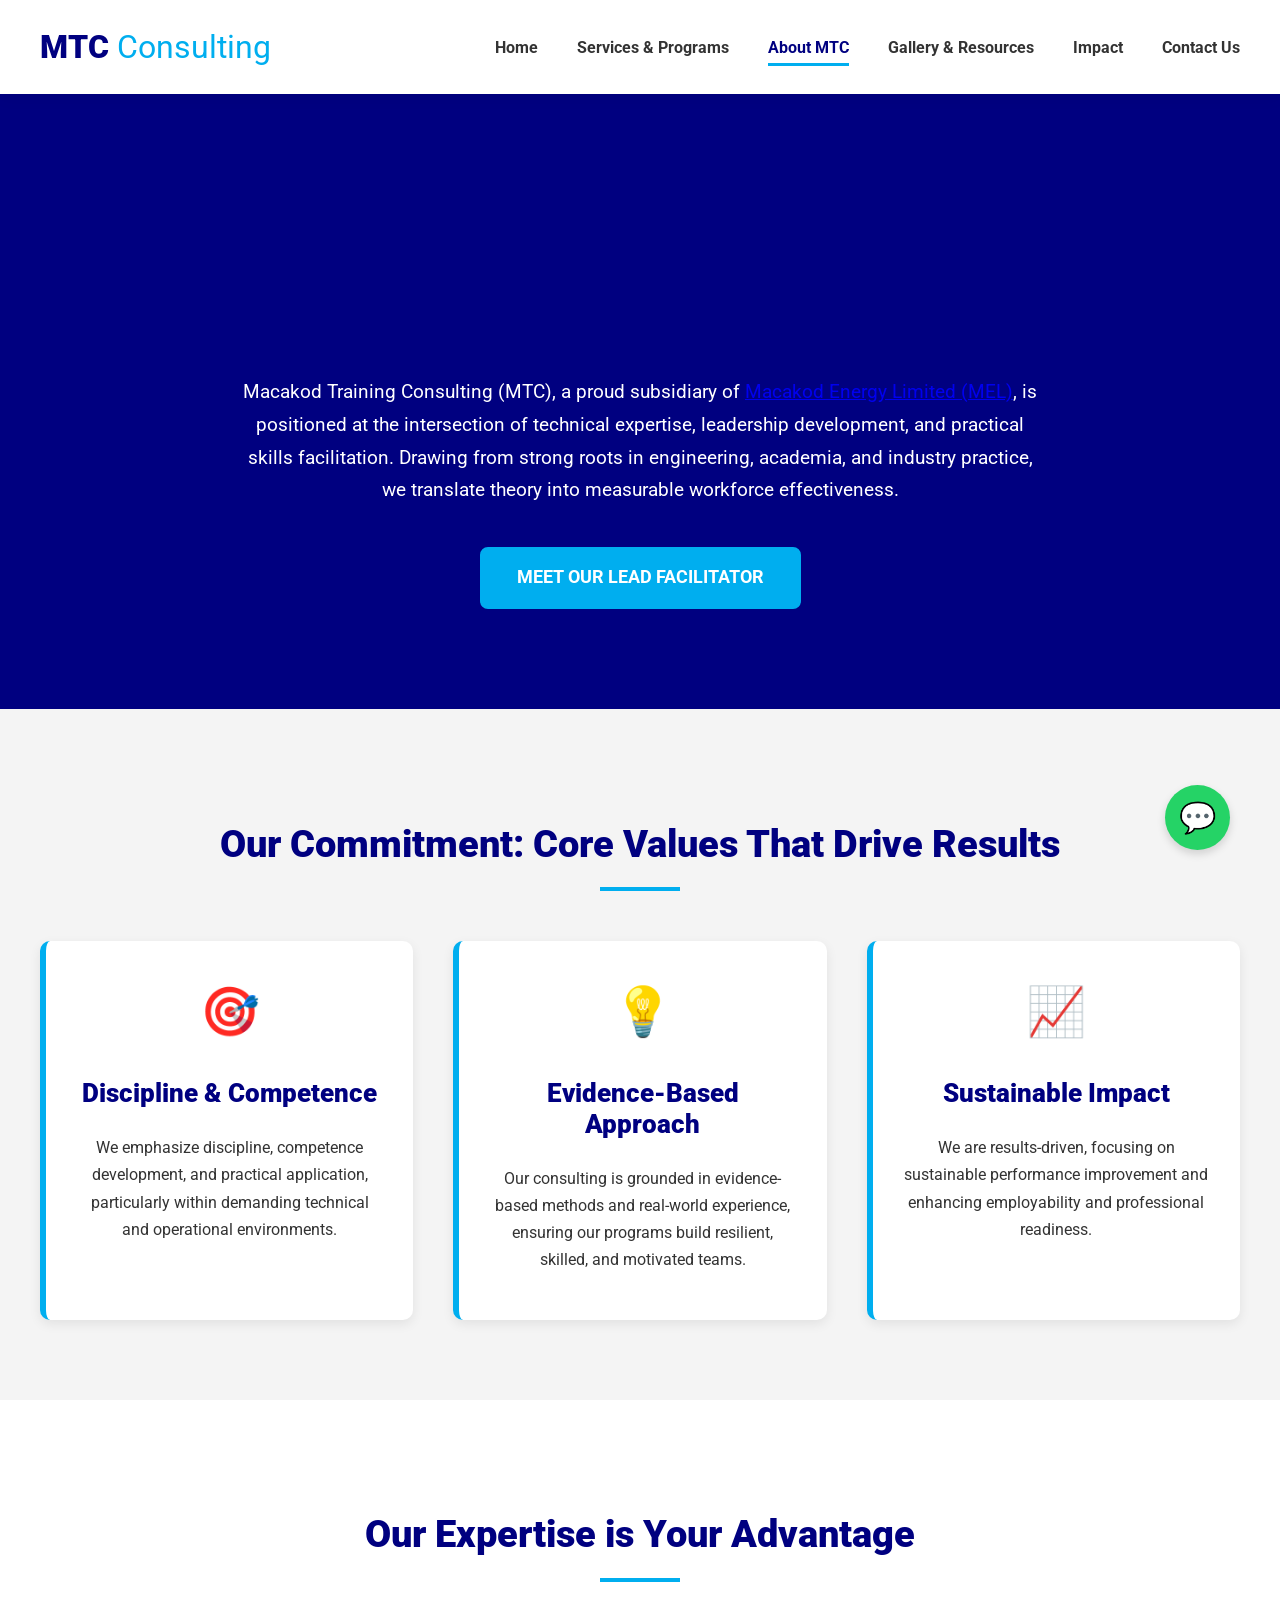
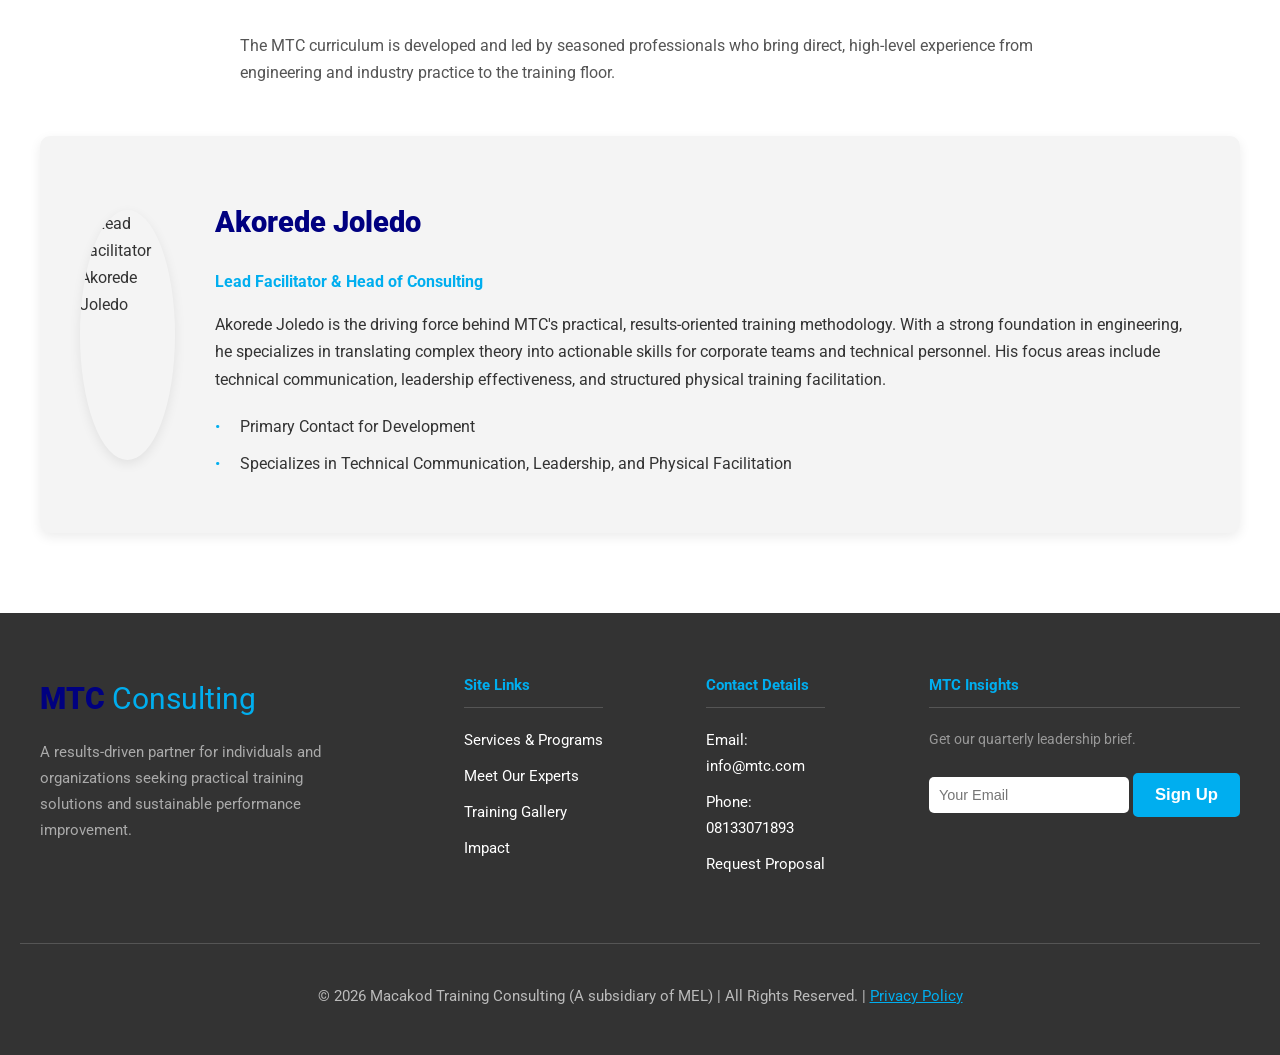
==== mtc-about.html @ 3c0d8309 "Add files via upload" ====
<!DOCTYPE html>
<html lang="en">
<head>
    <meta charset="UTF-8">
    <title>MTC | About Us - Building Trust and Authority in Capacity Development</title>
    <meta name="viewport" content="width=device-width, initial-scale=1.0">
    <link href="https://fonts.googleapis.com/css2?family=Roboto:wght@400;700;900&display=swap" rel="stylesheet">
    
    <meta name="description" content="Learn about Macakod Training Consulting's mission, vision, and core values. Our firm draws from engineering, academic, and industry practice to deliver structured, results-driven training.">

    <link rel="stylesheet" href="mtc-styles.css">
</head>
<body>

    <header>
        <div class="container">
            <div class="nav-content">
                <a href="mtc-index.html" class="logo">MTC <span>Consulting</span></a>
                <button class="menu-toggle" aria-label="Toggle navigation">&#9776;</button>
                <nav>
                    <a href="mtc-index.html">Home</a>
                    <a href="mtc-services.html">Services & Programs</a>
                    <a href="mtc-about.html" class="active">About MTC</a>
                    <a href="mtc-gallery.html">Gallery & Resources</a>
                    <a href="mtc-impact.html">Impact</a>
                    <a href="mtc-contact.html">Contact Us</a>
                </nav>
            </div>
        </div>
    </header>

    <main>
        
        <section id="about-intro">
            <div class="container">
                <h1>Strategic Partner in Capacity Building and Performance Growth</h1>
                <p>
                    Macakod Training Consulting (MTC), a proud subsidiary of <a href="#" class="parent-company-link">Macakod Energy Limited (MEL)</a>, is positioned at the intersection of technical expertise, leadership development, and practical skills facilitation. Drawing from strong roots in engineering, academia, and industry practice, we translate theory into measurable workforce effectiveness.
                </p>
                <a href="#trainer-profile" class="cta-button">Meet Our Lead Facilitator</a>
            </div>
        </section>

        <section id="values">
            <div class="container">
                <h2>Our Commitment: Core Values That Drive Results</h2>

                <div class="value-grid">
                    
                    <div class="value-card">
                        <div class="value-icon">🎯</div>
                        <h3>Discipline & Competence</h3>
                        <p>We emphasize discipline, competence development, and practical application, particularly within demanding technical and operational environments.</p>
                    </div>

                    <div class="value-card">
                        <div class="value-icon">💡</div>
                        <h3>Evidence-Based Approach</h3>
                        <p>Our consulting is grounded in evidence-based methods and real-world experience, ensuring our programs build resilient, skilled, and motivated teams.</p>
                    </div>
                    
                    <div class="value-card">
                        <div class="value-icon">📈</div>
                        <h3>Sustainable Impact</h3>
                        <p>We are results-driven, focusing on sustainable performance improvement and enhancing employability and professional readiness.</p>
                    </div>

                </div>
            </div>
        </section>
        
        <section id="trainer-profile">
            <div class="container">
                <h2>Our Expertise is Your Advantage</h2>
                <p style="max-width: 800px; margin: 0 auto 50px; color: #555;">
                    The MTC curriculum is developed and led by seasoned professionals who bring direct, high-level experience from engineering and industry practice to the training floor.
                </p>

                <div class="trainer-card">
                    <img src="https://picsum.photos/id/403/300/300" alt="Lead Facilitator Akorede Joledo" loading="lazy">
                    <div class="trainer-info">
                        <h3>Akorede Joledo</h3>
                        <span class="title">Lead Facilitator & Head of Consulting</span>
                        <p>
                            Akorede Joledo is the driving force behind MTC's practical, results-oriented training methodology. With a strong foundation in engineering, he specializes in translating complex theory into actionable skills for corporate teams and technical personnel. His focus areas include technical communication, leadership effectiveness, and structured physical training facilitation.
                        </p>
                        <ul class="affiliation-list">
                            <li>Primary Contact for Development</li>
                            <li>Specializes in Technical Communication, Leadership, and Physical Facilitation</li>
                        </ul>
                    </div>
                </div>
            </div>
        </section>

    </main>

    <footer>
        <div class="container footer-content">
            <div class="footer-logo-section">
                <a href="mtc-index.html" class="logo">MTC <span>Consulting</span></a>
                <p style="color: #AAA;">A results-driven partner for individuals and organizations seeking practical training solutions and sustainable performance improvement.</p>
            </div>
            
            <div class="footer-links">
                <h4>Site Links</h4>
                <ul>
                    <li><a href="mtc-services.html">Services & Programs</a></li>
                    <li><a href="mtc-about.html">Meet Our Experts</a></li>
                    <li><a href="mtc-gallery.html">Training Gallery</a></li>
                    <li><a href="mtc-impact.html">Impact</a></li>
                </ul>
            </div>
            
            <div class="footer-links">
                <h4>Contact Details</h4>
                <ul>
                    <li>Email: <a href="mailto:info@mtc.com">info@mtc.com</a></li>
                    <li>Phone: <a href="tel:08133071893">08133071893</a></li>
                    <li><a href="mtc-contact.html">Request Proposal</a></li>
                </ul>
            </div>

            <div class="footer-links">
                <h4>MTC Insights</h4>
                <p style="color: #999; font-size: 0.9em; margin-top: 10px;">Get our quarterly leadership brief.</p>
                <form id="footerNewsletterForm">
                    <input type="email" placeholder="Your Email" required>
                    <button type="submit" class="cta-button">Sign Up</button>
                </form>
            </div>
        </div>
        <div class="footer-bottom">
            <p>&copy; <span id="currentYear"></span> Macakod Training Consulting (A subsidiary of MEL) | All Rights Reserved. | <a href="#" style="color: var(--color-secondary);">Privacy Policy</a></p>
        </div>
    </footer>

    <script>
        document.getElementById('currentYear').textContent = new Date().getFullYear();
    </script>

    <script>
        // Menu Toggle Logic (Reused)
        document.querySelector('.menu-toggle').addEventListener('click', function() {
            document.querySelector('nav').classList.toggle('open');
        });
    </script>

    <a href="https://wa.me/2348133071893" class="whatsapp-float" target="_blank" title="Chat with MTC on WhatsApp">
        <span style="font-size: 30px;">💬</span> 
    </a>

</body>
</html>
---- mtc-styles.css ----
/*
 * MTC-STYLES.CSS
 * Macakod Training Consulting Website Stylesheet
 * Brand: Corporate Minimalist (Navy Blue & White)
 */

/* ====== MTC BRAND VARIABLES (SHARED) ====== */
:root {
    --color-primary: #000080;     /* Navy Blue (Brand Color) */
    --color-secondary: #00AEEF;   /* Light Cyan/Blue (Accent for CTAs/Focus) */
    --color-light: #FFFFFF;       /* White */
    --color-dark: #333333;        /* Dark Text */
    --color-gray-bg: #F4F4F4;
    --font-family: 'Roboto', sans-serif;
}

/* ====== BASE & UTILITY STYLES (SHARED ACROSS ALL PAGES) ====== */
body {
    font-family: var(--font-family);
    margin: 0;
    padding: 0;
    line-height: 1.7;
    background: var(--color-light);
    color: var(--color-dark);
    scroll-behavior: smooth;
    -webkit-font-smoothing: antialiased;
    -moz-osx-font-smoothing: grayscale;
    animation: fadeInPage 0.8s ease-in-out;
    opacity: 1;
}
.container {
    max-width: 1200px;
    margin: 0 auto;
    padding: 0 20px;
}
h1, h2, h3 {
    font-weight: 900;
    color: var(--color-primary);
    line-height: 1.2;
}
h1 { font-size: 2.8em; }
h2 { font-size: 2.4em; text-align: center; margin-bottom: 50px; }
h3 { font-size: 1.8em; }
h2::after {
    content: '';
    display: block;
    width: 80px;
    height: 4px;
    background: var(--color-secondary);
    margin: 20px auto 0;
}
#hero .cta-button {
    animation: bounceIn 1.5s ease-out 1s both;
}

@keyframes bounceIn {
    0% { transform: scale(0.8); opacity: 0; }
    60% { transform: scale(1.1); }
    100% { transform: scale(1); opacity: 1; }
}
.cta-button {
    display: inline-block;
    background: var(--color-secondary);
    color: var(--color-light); 
    padding: 14px 35px;
    border-radius: 8px;
    text-decoration: none;
    font-size: 1.1em;
    font-weight: 700;
    transition: background 0.3s, transform 0.3s, box-shadow 0.3s;
    border: 2px solid var(--color-secondary);
    text-transform: uppercase;
}
.cta-button:hover {
    background: var(--color-primary);
    border-color: var(--color-primary);
    transform: translateY(-3px);
    box-shadow: 0 6px 12px rgba(0, 0, 0, 0.15);
}
.text-accent {
    color: var(--color-secondary);
}

/* Animations */
@keyframes fadeIn {
    from { opacity: 0; transform: translateY(20px); }
    to { opacity: 1; transform: translateY(0); }
}
@keyframes fadeInPage {
    from { opacity: 0; }
    to { opacity: 1; }
}
section {
    animation: fadeIn 1s ease-out;
    opacity: 0;
    animation-fill-mode: forwards;
}
section:nth-child(odd) { animation-delay: 0.2s; }
section:nth-child(even) { animation-delay: 0.4s; }

/* ====== HEADER & NAVIGATION ====== */
header {
    background: var(--color-light);
    box-shadow: 0 4px 15px rgba(0, 0, 0, 0.05);
    position: sticky;
    top: 0;
    z-index: 1000;
}
.nav-content {
    display: flex;
    justify-content: space-between;
    align-items: center;
    padding: 20px 0;
}
.logo {
    font-size: 2em;
    font-weight: 900;
    color: var(--color-primary);
    text-decoration: none;
}
.logo span {
    color: var(--color-secondary);
    font-weight: 400;
}
nav a {
    margin-left: 35px;
    text-decoration: none;
    color: var(--color-dark);
    font-weight: 700;
    transition: color 0.3s, border-bottom 0.3s, transform 0.3s;
    padding-bottom: 6px;
}
nav a:hover, nav a.active {
    color: var(--color-primary);
    border-bottom: 3px solid var(--color-secondary);
    transform: translateY(-2px);
}
/* Mobile Menu */
.menu-toggle { display: none; }
@media (max-width: 768px) {
    nav { display: none; flex-direction: column; width: 100%; text-align: center; padding-top: 15px; }
    nav.open { display: flex; }
    nav a { margin: 15px 0; padding: 12px 0; border-bottom: 1px solid #EEE; }
    .menu-toggle { display: block; background: none; border: none; font-size: 28px; cursor: pointer; color: var(--color-primary); }
    .nav-content { flex-wrap: wrap; }
}

/* ====== FOOTER ====== */
footer {
    background: var(--color-dark);
    color: var(--color-light);
    padding: 60px 20px 30px;
    font-size: 0.95em;
}
.footer-content {
    display: flex;
    justify-content: space-between;
    align-items: flex-start;
    flex-wrap: wrap;
    gap: 40px;
}
.footer-logo-section { max-width: 320px; }
.footer-links h4 {
    margin-top: 0;
    color: var(--color-secondary);
    border-bottom: 1px solid #555;
    padding-bottom: 8px;
}
.footer-links ul { list-style: none; padding: 0; }
.footer-links a {
    color: var(--color-light);
    text-decoration: none;
    display: block;
    margin-bottom: 10px;
    transition: color 0.3s, transform 0.3s;
}
.footer-links a:hover { color: var(--color-secondary); transform: translateX(5px); }
.footer-bottom {
    margin-top: 50px;
    border-top: 1px solid #555;
    padding-top: 25px;
    text-align: center;
    color: #BBB;
}
.footer-links p {
    color: #999; 
    font-size: 0.95em; 
    margin-top: 10px;
}
/* Footer Newsletter */
#footerNewsletterForm input {
    padding: 10px; 
    width: 180px; 
    border-radius: 5px; 
    border: none; 
    font-size: 0.95em;
    transition: box-shadow 0.3s;
}
#footerNewsletterForm input:focus {
    box-shadow: 0 0 0 2px rgba(0, 174, 239, 0.2);
}
#footerNewsletterForm button {
    padding: 10px 20px !important;
    margin-top: 8px; 
    background: var(--color-secondary); 
    border-color: var(--color-secondary);
    text-transform: capitalize;
    border-radius: 5px;
}

/* ====== PAGE-SPECIFIC STYLES (HOME: mtc-index.html) ====== */
#hero {
    padding: 120px 0;
    background: var(--color-primary); 
    color: var(--color-light);
    text-align: center;
    background-image: url('https://picsum.photos/id/201/1600/600');
    background-size: cover;
    background-position: center;
    position: relative;
}
#hero::before {
    content: '';
    position: absolute;
    top: 0;
    left: 0;
    right: 0;
    bottom: 0;
    background: rgba(0, 0, 128, 0.85); /* Navy Blue Overlay */
    z-index: 1;
}
.hero-content {
    position: relative;
    z-index: 2;
    max-width: 950px;
    margin: 0 auto;
}
#hero h1 {
    font-size: 3.5em;
    margin-bottom: 20px;
    color: var(--color-light);
}
#hero p {
    font-size: 1.5em;
    margin-bottom: 50px;
    font-weight: 400;
    max-width: 750px;
    margin-left: auto;
    margin-right: auto;
}

/* Value Proposition */
#value-proposition {
    padding: 80px 0;
    background: var(--color-light);
    border-bottom: 1px solid #EEE;
}
.value-grid {
    display: grid;
    grid-template-columns: repeat(auto-fit, minmax(300px, 1fr));
    gap: 40px;
    text-align: center;
}
.value-card {
    padding: 25px;
    border-left: 6px solid var(--color-secondary);
    background: #F8F8F8;
    border-radius: 10px;
    box-shadow: 0 4px 12px rgba(0, 0, 0, 0.08);
    transition: transform 0.3s, box-shadow 0.3s;
}
.value-card:hover {
    transform: translateY(-5px);
    box-shadow: 0 8px 20px rgba(0, 0, 0, 0.12);
}
.value-card h3 {
    font-size: 1.6em;
}

/* Home Page - Balanced Impact in Numbers Section */
#home-metrics-section {
    padding: 80px 40px;
    background: var(--color-primary);
    color: var(--color-light);
    margin: 60px auto;
    max-width: 1200px;
    border-radius: 16px;
    text-align: center;
    box-shadow: 0 8px 30px rgba(0, 0, 0, 0.15);
}

#home-metrics-section h2 {
    color: var(--color-light);
    margin-bottom: 60px;
}

#home-metrics-section h2::after {
    background: var(--color-secondary);
    width: 100px;
    height: 5px;
}

#home-metrics-section .metric-grid {
    display: grid;
    grid-template-columns: repeat(4, 1fr); /* Force 4 equal columns */
    gap: 40px;
    margin-top: 20px;
}

#home-metrics-section .metric-card {
    padding: 40px 20px;
    background: rgba(255, 255, 255, 0.12);
    border-radius: 16px;
    border: 1px solid rgba(255, 255, 255, 0.2);
    transition: all 0.4s ease;
    backdrop-filter: blur(5px);
    min-height: 180px;
    display: flex;
    flex-direction: column;
    justify-content: center;
    align-items: center;
}

#home-metrics-section .metric-card:hover {
    transform: translateY(-10px);
    background: rgba(255, 255, 255, 0.18);
    box-shadow: 0 12px 25px rgba(0, 0, 0, 0.2);
}

#home-metrics-section .metric-card .number {
    font-size: 4.5em;
    font-weight: 900;
    color: var(--color-secondary);
    line-height: 1;
    margin-bottom: 10px;
}

#home-metrics-section .metric-card p {
    margin: 0;
    font-size: 1.15em;
    font-weight: 500;
    opacity: 0.95;
}

/* Responsive Balance */
@media (max-width: 992px) {
    #home-metrics-section .metric-grid {
        grid-template-columns: repeat(2, 1fr);
        gap: 30px;
    }
    #home-metrics-section .metric-card {
        padding: 35px 15px;
    }
}

@media (max-width: 600px) {
    #home-metrics-section .metric-grid {
        grid-template-columns: 1fr;
        gap: 25px;
    }
    #home-metrics-section {
        padding: 60px 20px;
        margin: 40px 15px;
        border-radius: 12px;
    }
    #home-metrics-section .metric-card .number {
        font-size: 4em;
    }
}

/* Services Highlights */
#services-highlights {
    padding: 80px 0;
    background: var(--color-gray-bg);
}
.service-item {
    display: flex;
    align-items: center;
    gap: 40px;
    margin-bottom: 60px;
}
.service-item img {
    width: 50%;
    border-radius: 10px;
    box-shadow: 0 4px 12px rgba(0, 0, 0, 0.08);
    transition: transform 0.3s;
    loading: lazy;
}
.service-item img:hover {
    transform: scale(1.05);
}
.service-item div {
    width: 50%;
}
.service-item ul {
    list-style: none;
    padding: 0;
    margin: 20px 0;
}
.service-item li {
    margin-bottom: 10px;
    position: relative;
    padding-left: 25px;
}
.service-item li::before {
    content: '✓';
    position: absolute;
    left: 0;
    color: var(--color-secondary);
    font-weight: bold;
}
@media (max-width: 768px) {
    .service-item {
        flex-direction: column;
    }
    .service-item img, .service-item div {
        width: 100%;
    }
}

/* Impact Section (Home) */
#impact-section {
    padding: 80px 0;
    background: var(--color-gray-bg);
}
.testimonial-grid {
    display: grid;
    grid-template-columns: repeat(auto-fit, minmax(320px, 1fr));
    gap: 40px;
}
.testimonial-card {
    background: var(--color-light);
    padding: 35px;
    border-left: 6px solid var(--color-secondary);
    border-radius: 10px;
    box-shadow: 0 4px 12px rgba(0, 0, 0, 0.08);
    transition: transform 0.3s, box-shadow 0.3s;
}
.testimonial-card:hover {
    transform: translateY(-5px);
    box-shadow: 0 8px 20px rgba(0, 0, 0, 0.12);
}
.testimonial-card blockquote {
    font-style: italic;
    margin: 0 0 20px 0;
    padding-left: 20px;
    border-left: 4px solid #DDD;
    color: var(--color-dark);
}
.testimonial-card footer {
    background: none;
    padding: 0;
    font-weight: 700;
    color: var(--color-primary);
}
.testimonial-card footer span {
    display: block;
    font-weight: 400;
    color: #777;
    font-size: 0.95em;
}

/* Leave Testimonial Section */
#leave-testimonial {
    padding: 80px 0;
    background: var(--color-gray-bg);
    text-align: center;
}

#leave-testimonial form {
    max-width: 700px;
    margin: 40px auto 0;
    display: flex;
    flex-direction: column;
    gap: 20px;
}

#leave-testimonial input,
#leave-testimonial textarea {
    padding: 16px;
    border: 1px solid #DDD;
    border-radius: 8px;
    font-size: 1.05em;
    transition: border-color 0.3s, box-shadow 0.3s;
}

#leave-testimonial input:focus,
#leave-testimonial textarea:focus {
    border-color: var(--color-secondary);
    box-shadow: 0 0 0 3px rgba(0, 174, 239, 0.15);
    outline: none;
}

#testimonialResponse {
    margin-top: 20px;
    font-size: 1.1em;
    font-weight: 700;
}

/* Metrics Section */
#metrics-section {
    padding: 80px 0;
    background: var(--color-primary);
    color: var(--color-light);
}
.metric-grid {
    display: grid;
    grid-template-columns: repeat(auto-fit, minmax(220px, 1fr));
    gap: 40px;
    text-align: center;
}
.metric-card {
    padding: 25px;
    background: rgba(255, 255, 255, 0.1);
    border-radius: 10px;
    border: 1px solid rgba(255, 255, 255, 0.2);
    transition: transform 0.3s;
}
.metric-card:hover {
    transform: translateY(-5px);
}
.metric-card .number {
    font-size: 3.5em;
    font-weight: 900;
    color: var(--color-secondary);
    display: block;
    line-height: 1;
}
.metric-card p {
    margin: 8px 0 0 0;
    font-weight: 500;
}

/* CTA Strip */
#cta-strip {
    padding: 80px 0;
    background: var(--color-gray-bg);
    text-align: center;
}

/* Newsletter Signup */
#newsletter-signup {
    background: var(--color-light);
    padding: 80px 0;
    text-align: center;
}
#newsletter-signup .container {
    max-width: 750px;
    padding: 50px;
    border: 1px solid var(--color-gray-bg);
    border-radius: 10px;
    box-shadow: 0 4px 12px rgba(0, 0, 0, 0.08);
}
#newsletterForm {
    display: flex;
    gap: 15px;
    max-width: 550px;
    margin: 0 auto;
}
#newsletterEmail {
    flex-grow: 1;
    padding: 14px;
    border: 2px solid #DDD;
    border-radius: 8px;
    transition: border-color 0.3s, box-shadow 0.3s;
}
#newsletterEmail:focus {
    border-color: var(--color-secondary);
    box-shadow: 0 0 0 3px rgba(0, 174, 239, 0.15);
}
#newsletterResponse {
    margin-top: 20px;
    font-weight: 700;
    color: var(--color-secondary);
}

/* ====== PAGE-SPECIFIC STYLES (ABOUT: mtc-about.html) ====== */
#about-intro {
    padding: 100px 0;
    background: var(--color-primary);
    color: var(--color-light);
    text-align: center;
}
#about-intro p {
    max-width: 800px;
    margin: 20px auto 40px;
    font-size: 1.2em;
}
#values {
    padding: 80px 0;
    background: var(--color-gray-bg);
}
.value-grid {
    display: grid;
    grid-template-columns: repeat(auto-fit, minmax(300px, 1fr));
    gap: 40px;
}
.value-card {
    text-align: center;
    padding: 30px;
    background: var(--color-light);
    border-radius: 10px;
    box-shadow: 0 4px 12px rgba(0, 0, 0, 0.08);
    transition: transform 0.3s, box-shadow 0.3s;
}
.value-card:hover {
    transform: translateY(-5px);
    box-shadow: 0 8px 20px rgba(0, 0, 0, 0.12);
}
.value-icon {
    font-size: 3em;
    margin-bottom: 20px;
}
#trainer-profile {
    padding: 80px 0;
}
.trainer-card {
    display: flex;
    align-items: center;
    gap: 40px;
    background: var(--color-gray-bg);
    padding: 40px;
    border-radius: 10px;
    box-shadow: 0 4px 12px rgba(0, 0, 0, 0.08);
}
.trainer-card img {
    width: 250px;
    height: 250px;
    border-radius: 50%;
    object-fit: cover;
    box-shadow: 0 4px 12px rgba(0, 0, 0, 0.08);
    transition: transform 0.3s;
}
.trainer-card img:hover {
    transform: scale(1.05);
}
.trainer-info .title {
    display: block;
    color: var(--color-secondary);
    font-weight: 700;
    margin-bottom: 15px;
}
.affiliation-list {
    list-style: none;
    padding: 0;
    margin-top: 20px;
}
.affiliation-list li {
    margin-bottom: 10px;
    position: relative;
    padding-left: 25px;
}
.affiliation-list li::before {
    content: '•';
    position: absolute;
    left: 0;
    color: var(--color-secondary);
}
@media (max-width: 768px) {
    .trainer-card {
        flex-direction: column;
        text-align: center;
    }
    .trainer-card img {
        margin-bottom: 30px;
    }
}

/* ====== PAGE-SPECIFIC STYLES (CONTACT: mtc-contact.html) ====== */
#contact-section {
    padding: 100px 0;
    background: var(--color-gray-bg);
}
.contact-grid {
    display: grid;
    grid-template-columns: 3fr 1fr;
    gap: 60px;
    align-items: flex-start;
}
.contact-form-container {
    background: var(--color-light);
    padding: 50px;
    border-radius: 10px;
    box-shadow: 0 4px 12px rgba(0, 0, 0, 0.08);
    border-top: 6px solid var(--color-primary);
}
.contact-form-container h2 {
    text-align: left;
    margin-top: 0;
    margin-bottom: 25px;
}
.contact-form-container form {
    display: flex;
    flex-direction: column;
    gap: 20px;
}
.contact-form-container input, .contact-form-container textarea {
    padding: 16px;
    border: 1px solid #DDD;
    background: #FFF;
    color: var(--color-dark);
    border-radius: 8px;
    width: 100%;
    font-size: 1.05em;
    transition: border-color 0.3s, box-shadow 0.3s;
}
.contact-form-container input:focus, .contact-form-container textarea:focus {
    border-color: var(--color-secondary);
    box-shadow: 0 0 0 3px rgba(0, 174, 239, 0.15);
    outline: none;
}
.submit-button {
    background: var(--color-primary); 
    color: var(--color-light);
    border: 2px solid var(--color-primary);
    padding: 16px;
    border-radius: 8px;
    cursor: pointer;
    font-size: 1.2em;
    font-weight: 900;
    transition: background-color 0.3s, border-color 0.3s, transform 0.3s;
    margin-top: 15px;
}
.submit-button:hover {
    background: var(--color-secondary);
    border-color: var(--color-secondary);
    transform: translateY(-3px);
    box-shadow: 0 6px 12px rgba(0, 0, 0, 0.15);
}
#formResponse {
    margin-top: 25px;
    font-size: 1.2em;
    font-weight: 700;
    text-align: center;
    color: var(--color-primary);
}
.contact-info {
    background: var(--color-light);
    padding: 35px;
    border-radius: 10px;
    box-shadow: 0 4px 12px rgba(0, 0, 0, 0.08);
    border-top: 6px solid var(--color-secondary);
}
.contact-info h3 {
    color: var(--color-primary);
    margin-top: 0;
    border-bottom: 1px solid #DDD;
    padding-bottom: 12px;
    margin-bottom: 30px;
}
.info-item {
    display: flex;
    align-items: center;
    margin-bottom: 30px;
}
.info-item .icon {
    font-size: 2em;
    color: var(--color-secondary);
    margin-right: 20px;
    flex-shrink: 0;
}
.info-item p {
    margin: 0;
    font-weight: 400;
    color: #555;
}
.info-item strong {
    display: block;
    color: var(--color-dark);
    font-weight: 700;
    margin-bottom: 3px;
}
.info-item a {
    color: var(--color-primary);
    text-decoration: none;
    transition: color 0.3s;
}
.info-item a:hover {
    color: var(--color-secondary);
}
@media (max-width: 992px) {
    .contact-grid {
        grid-template-columns: 1fr;
    }
}

/* ====== PAGE-SPECIFIC STYLES (GALLERY: mtc-gallery.html) ====== */
#gallery-hero {
    padding: 100px 0;
    background: var(--color-primary);
    color: var(--color-light);
    text-align: center;
}
#gallery-hero p {
    max-width: 800px;
    margin: 20px auto;
    font-size: 1.2em;
}
#training-gallery {
    padding: 80px 0;
    background: var(--color-gray-bg);
}
.image-grid {
    display: grid;
    grid-template-columns: repeat(auto-fit, minmax(300px, 1fr));
    gap: 40px;
}
.gallery-item {
    overflow: hidden;
    border-radius: 10px;
    box-shadow: 0 4px 12px rgba(0, 0, 0, 0.08);
    transition: transform 0.3s, box-shadow 0.3s;
}
.gallery-item:hover {
    transform: translateY(-5px);
    box-shadow: 0 8px 20px rgba(0, 0, 0, 0.12);
}
.gallery-item img {
    width: 100%;
    display: block;
    transition: transform 0.5s ease;
    loading: lazy;
}
.gallery-item:hover img {
    transform: scale(1.1);
}
.gallery-caption {
    padding: 20px;
    background: var(--color-light);
    text-align: center;
}
.gallery-caption h4 {
    margin: 0 0 10px;
    color: var(--color-primary);
}
#resources {
    padding: 80px 0;
}
.resource-grid {
    display: grid;
    grid-template-columns: repeat(auto-fit, minmax(300px, 1fr));
    gap: 40px;
}
.resource-card {
    padding: 30px;
    background: var(--color-gray-bg);
    border-radius: 10px;
    box-shadow: 0 4px 12px rgba(0, 0, 0, 0.08);
    transition: transform 0.3s, box-shadow 0.3s;
}
.resource-card:hover {
    transform: translateY(-5px);
    box-shadow: 0 8px 20px rgba(0, 0, 0, 0.12);
}
.resource-card h4 {
    color: var(--color-primary);
}
.resource-card a {
    display: inline-block;
    margin-top: 15px;
    color: var(--color-secondary);
    text-decoration: none;
    font-weight: 700;
    transition: color 0.3s;
}
.resource-card a:hover {
    color: var(--color-primary);
}

/* ====== PAGE-SPECIFIC STYLES (IMPACT: mtc-impact.html) ====== */
#impact-hero {
    padding: 100px 0;
    background: var(--color-primary); 
    color: var(--color-light);
    text-align: center;
}
#impact-hero h1 {
    color: var(--color-light);
    font-size: 3.2em;
}
#impact-hero p {
    max-width: 950px;
    margin: 0 auto;
    font-size: 1.2em;
    font-weight: 400;
}
#results-section {
    padding: 80px 0;
    background: var(--color-gray-bg);
}

/* ====== PAGE-SPECIFIC STYLES (SERVICES: mtc-services.html) ====== */
#services-list {
    padding: 100px 0;
}
.category-section {
    margin-bottom: 60px;
}
.category-section h3 {
    color: var(--color-secondary);
    font-size: 2em;
    margin-bottom: 30px;
}
.program-card {
    display: flex;
    align-items: center;
    gap: 30px;
    background: var(--color-gray-bg);
    padding: 30px;
    border-radius: 10px;
    box-shadow: 0 4px 12px rgba(0, 0, 0, 0.08);
    transition: transform 0.3s, box-shadow 0.3s;
    margin-bottom: 30px;
}
.program-card:hover {
    transform: translateY(-5px);
    box-shadow: 0 8px 20px rgba(0, 0, 0, 0.12);
}
.program-card .icon {
    font-size: 3em;
    flex-shrink: 0;
}
.program-content ul {
    list-style: none;
    padding: 0;
    margin: 20px 0;
}
.program-content li {
    margin-bottom: 12px;
    position: relative;
    padding-left: 25px;
}
.program-content li::before {
    content: '✓';
    position: absolute;
    left: 0;
    color: var(--color-secondary);
    font-weight: bold;
}
.program-content .cta {
    color: var(--color-secondary);
    text-decoration: none;
    font-weight: 700;
    transition: color 0.3s;
}
.program-content .cta:hover {
    color: var(--color-primary);
}
@media (max-width: 768px) {
    .program-card {
        flex-direction: column;
        text-align: center;
    }
}

/* ====== FLOATING WHATSAPP BUTTON ====== */
.whatsapp-float {
    position: fixed;
    width: 65px;
    height: 65px;
    bottom: 50px;
    right: 50px;
    background-color: #25D366;
    color: var(--color-light);
    border-radius: 50%;
    text-align: center;
    font-size: 35px;
    box-shadow: 0 4px 8px rgba(0, 0, 0, 0.15);
    z-index: 1001;
    display: flex;
    justify-content: center;
    align-items: center;
    text-decoration: none;
    transition: transform 0.3s ease-in-out, box-shadow 0.3s;
    animation: pulse 2s infinite;
}
.whatsapp-float:hover {
    transform: scale(1.15);
    box-shadow: 0 6px 12px rgba(0, 0, 0, 0.2);
}
@media (max-width: 600px) {
    .whatsapp-float {
        bottom: 30px;
        right: 30px;
        width: 55px;
        height: 55px;
        font-size: 28px;
    }
}
@keyframes pulse {
    0% { box-shadow: 0 4px 8px rgba(0, 0, 0, 0.15); }
    50% { box-shadow: 0 8px 20px rgba(37, 211, 102, 0.4); }
    100% { box-shadow: 0 4px 8px rgba(0, 0, 0, 0.15); }
}
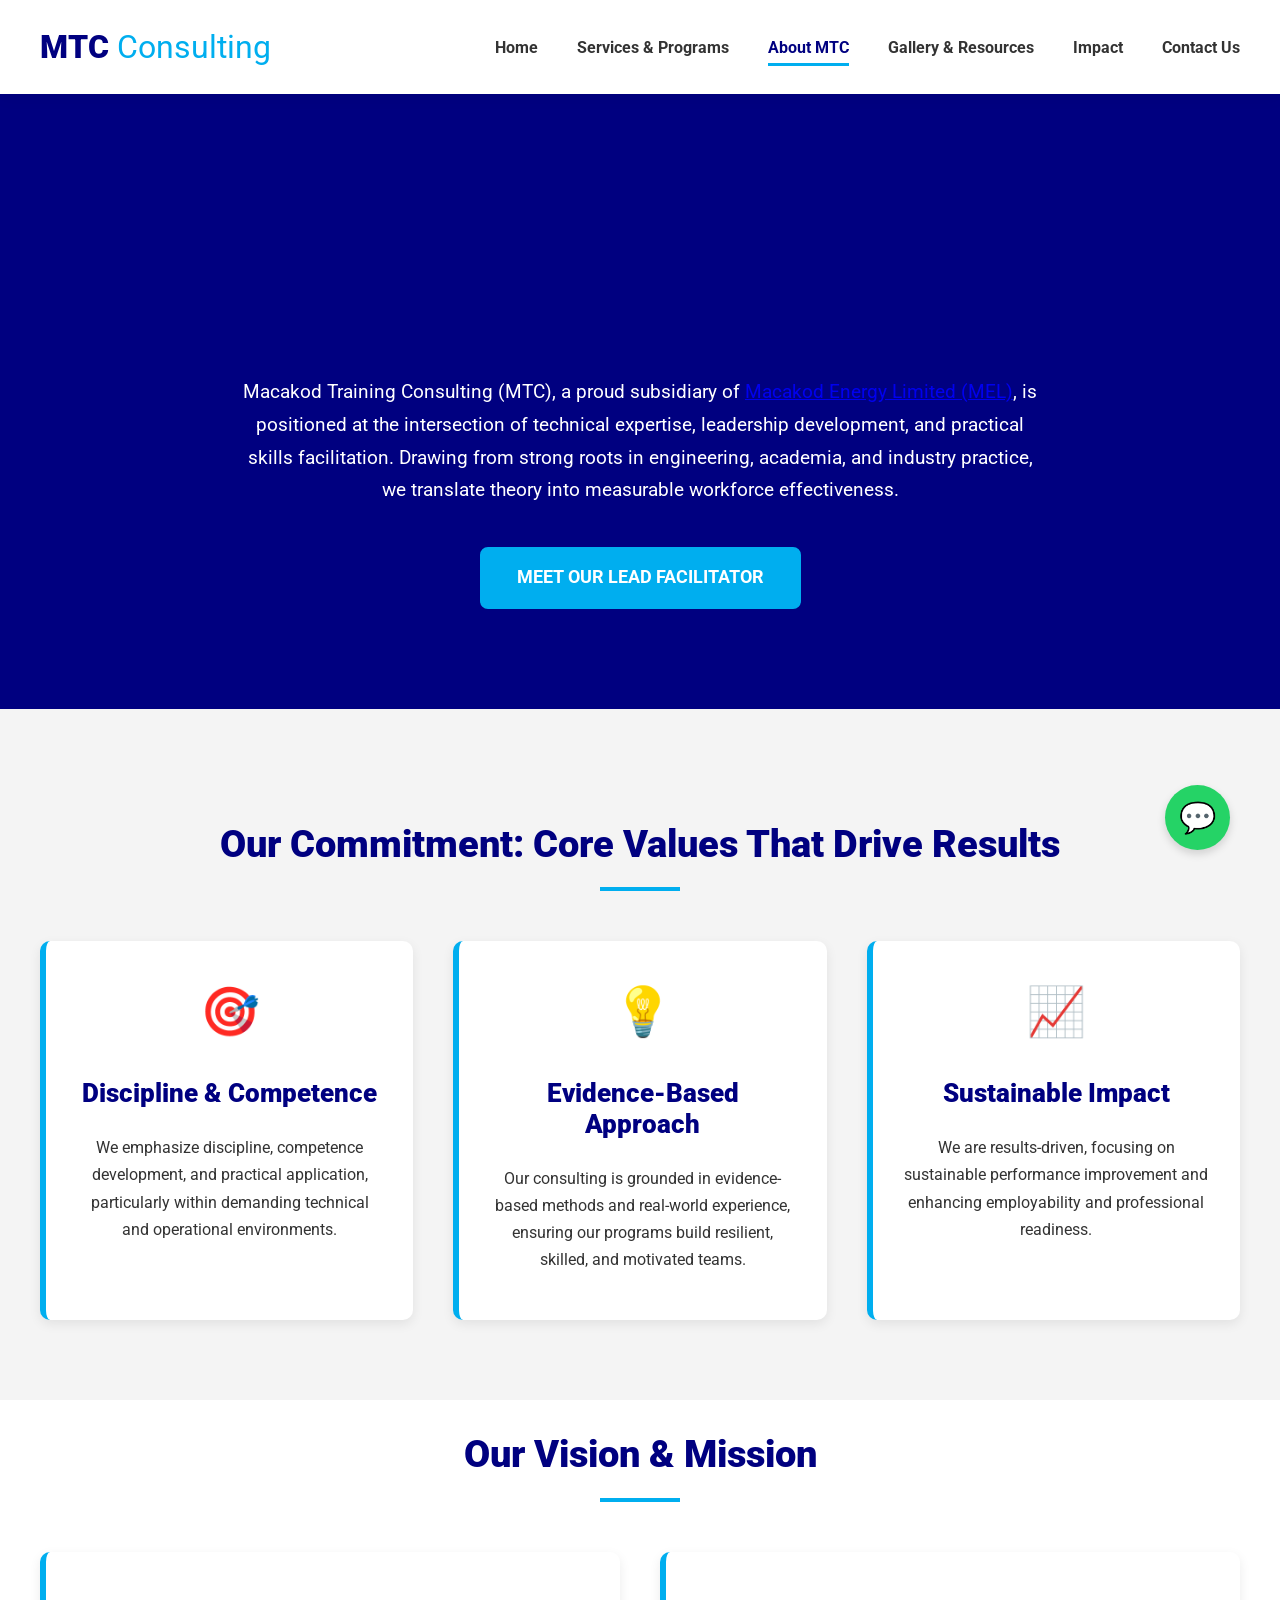
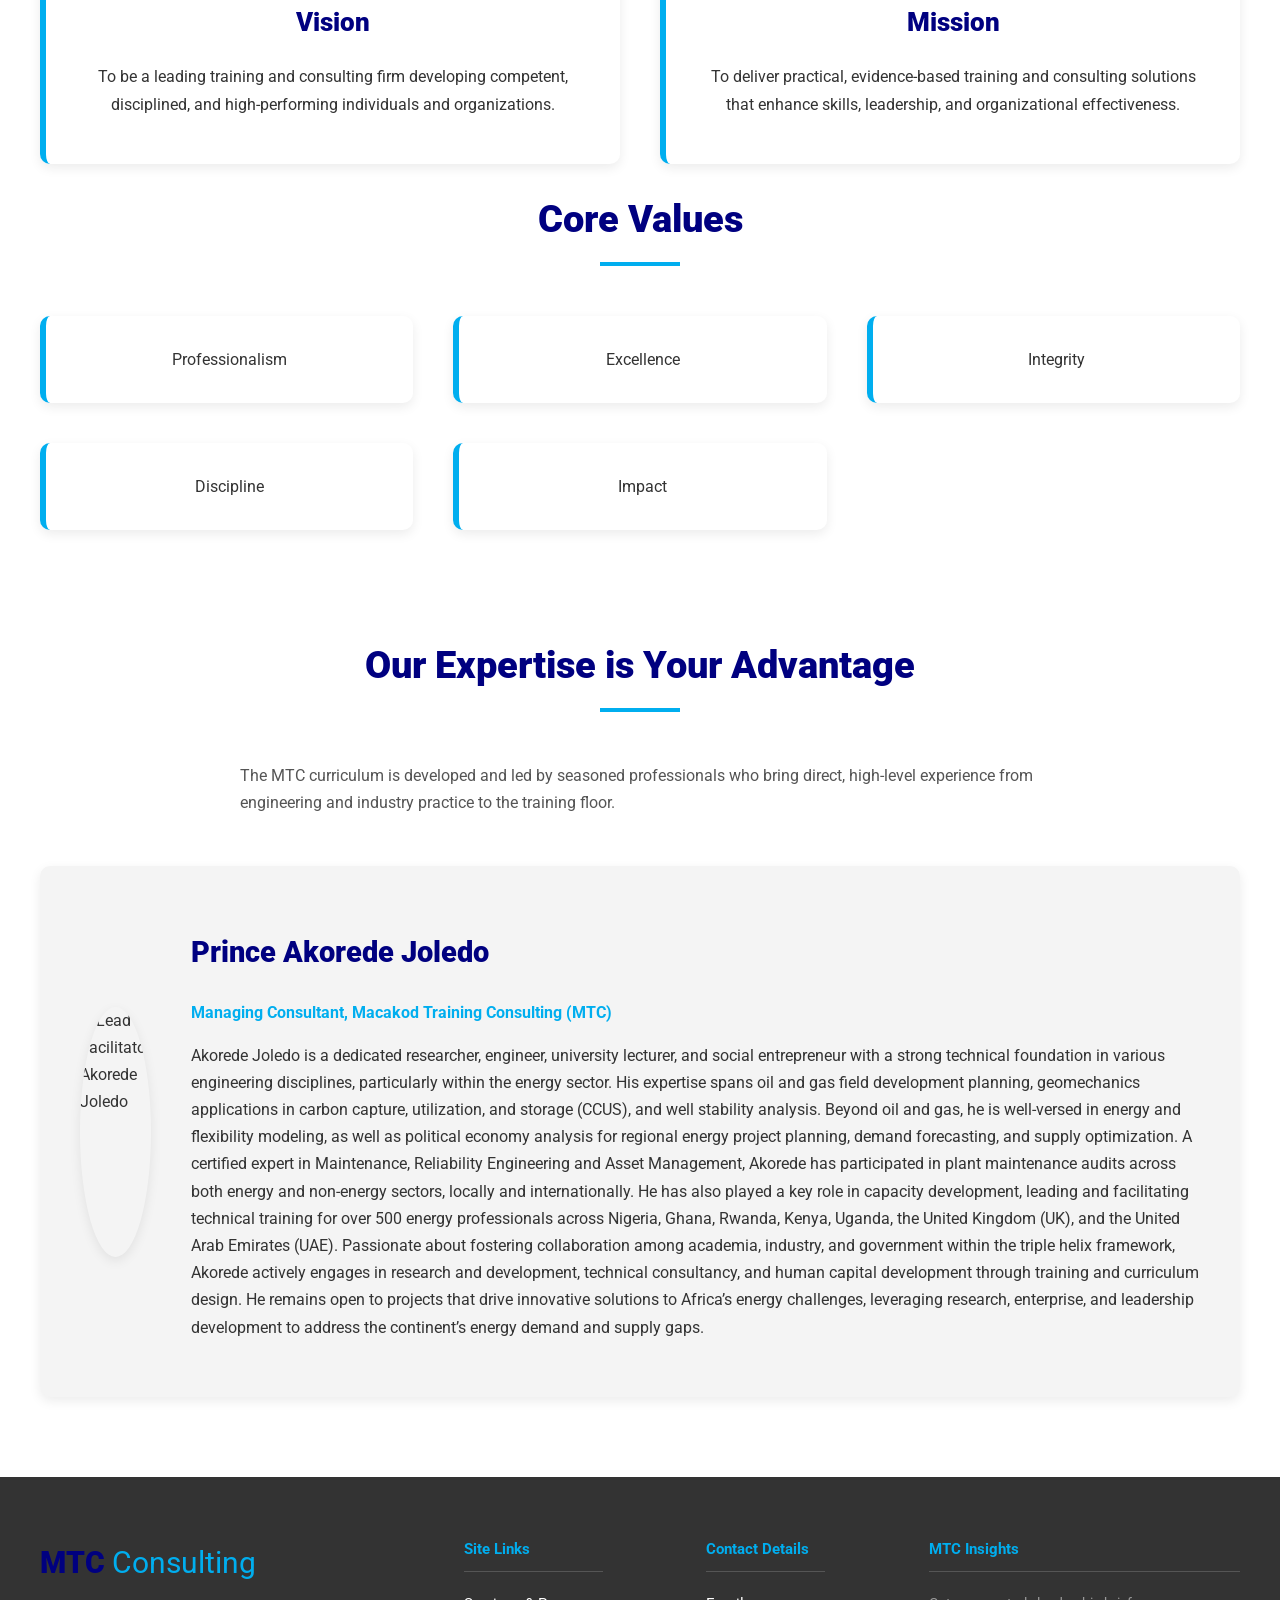
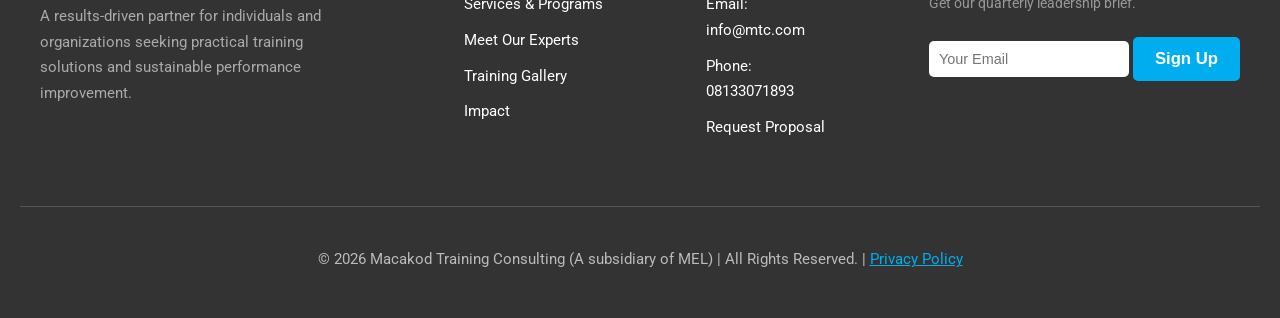
==== commit f0033db0: "Enhance mtc-about.html with mission and vision Added mission, vision, and core values sections to th" ====
--- a/mtc-about.html
+++ b/mtc-about.html
@@ -68,7 +68,31 @@
                 </div>
             </div>
         </section>
-        
+
+        <section id="mission-vision">
+    <div class="container">
+        <h2>Our Vision & Mission</h2>
+        <div class="value-grid">
+            <div class="value-card">
+                <h3>Vision</h3>
+                <p>To be a leading training and consulting firm developing competent, disciplined, and high-performing individuals and organizations.</p>
+            </div>
+            <div class="value-card">
+                <h3>Mission</h3>
+                <p>To deliver practical, evidence-based training and consulting solutions that enhance skills, leadership, and organizational effectiveness.</p>
+            </div>
+        </div>
+        <h2>Core Values</h2>
+        <div class="value-grid">
+            <div class="value-card">Professionalism</div>
+            <div class="value-card">Excellence</div>
+            <div class="value-card">Integrity</div>
+            <div class="value-card">Discipline</div>
+            <div class="value-card">Impact</div>
+        </div>
+    </div>
+</section>
+
         <section id="trainer-profile">
             <div class="container">
                 <h2>Our Expertise is Your Advantage</h2>
@@ -79,15 +103,21 @@
                 <div class="trainer-card">
                     <img src="https://picsum.photos/id/403/300/300" alt="Lead Facilitator Akorede Joledo" loading="lazy">
                     <div class="trainer-info">
-                        <h3>Akorede Joledo</h3>
-                        <span class="title">Lead Facilitator & Head of Consulting</span>
+                        <h3>Prince Akorede Joledo</h3>
+                        <span class="title">Managing Consultant, Macakod Training Consulting (MTC)</span>
                         <p>
-                            Akorede Joledo is the driving force behind MTC's practical, results-oriented training methodology. With a strong foundation in engineering, he specializes in translating complex theory into actionable skills for corporate teams and technical personnel. His focus areas include technical communication, leadership effectiveness, and structured physical training facilitation.
+                            Akorede Joledo is a dedicated researcher, engineer, university lecturer, and social entrepreneur with a strong technical foundation in various engineering disciplines, 
+                            particularly within the energy sector. His expertise spans oil and gas field development planning, geomechanics applications in carbon capture, utilization, and storage (CCUS), 
+                            and well stability analysis. Beyond oil and gas, he is well-versed in energy and flexibility modeling, as well as political economy analysis for regional energy project planning, 
+                            demand forecasting, and supply optimization.
+                            A certified expert in Maintenance, Reliability Engineering and Asset Management, Akorede has participated in plant maintenance audits across both energy and non-energy sectors, 
+                            locally and internationally. He has also played a key role in capacity development, leading and facilitating technical training for over 500 energy professionals across Nigeria, 
+                            Ghana, Rwanda, Kenya, Uganda, the United Kingdom (UK), and the United Arab Emirates (UAE).
+                            Passionate about fostering collaboration among academia, industry, and government within the triple helix framework, Akorede actively engages in research and development, technical 
+                            consultancy, and human capital development through training and curriculum design. He remains open to projects that drive innovative solutions to Africa’s energy challenges, leveraging 
+                            research, enterprise, and leadership development to address the continent’s energy demand and supply gaps.
+
                         </p>
-                        <ul class="affiliation-list">
-                            <li>Primary Contact for Development</li>
-                            <li>Specializes in Technical Communication, Leadership, and Physical Facilitation</li>
-                        </ul>
                     </div>
                 </div>
             </div>
@@ -151,4 +181,4 @@
     </a>
 
 </body>
-</html>+</html>
--- a/mtc-styles.css
+++ b/mtc-styles.css
@@ -49,6 +49,89 @@
     background: var(--color-secondary);
     margin: 20px auto 0;
 }
+
+ /* Quick inline enhancements for new homepage – add to mtc-styles.css later */
+        #hero {
+            position: relative;
+            height: 80vh;
+            min-height: 600px;
+            background: linear-gradient(rgba(0,0,128,0.85), rgba(0,0,128,0.85)), url('https://rmi.org/wp-content/uploads/2023/07/eta-page-image-0475.jpg') center/cover no-repeat;
+            display: flex;
+            align-items: center;
+            text-align: center;
+            color: white;
+        }
+        .hero-content h1 {
+            font-size: 3.8em;
+            margin-bottom: 20px;
+        }
+        .hero-content p {
+            font-size: 1.6em;
+            max-width: 900px;
+            margin: 0 auto 40px;
+        }
+        .category-grid {
+            display: grid;
+            grid-template-columns: repeat(auto-fit, minmax(300px, 1fr));
+            gap: 30px;
+            margin: 60px 0;
+        }
+        .category-card {
+            position: relative;
+            height: 400px;
+            border-radius: 12px;
+            overflow: hidden;
+            box-shadow: 0 10px 30px rgba(0,0,0,0.15);
+            transition: transform 0.4s;
+        }
+        .category-card:hover {
+            transform: translateY(-10px);
+        }
+        .category-card img {
+            width: 100%;
+            height: 100%;
+            object-fit: cover;
+        }
+        .category-overlay {
+            position: absolute;
+            bottom: 0;
+            left: 0;
+            right: 0;
+            background: linear-gradient(transparent, rgba(0,0,128,0.9));
+            padding: 40px 20px 30px;
+            color: white;
+            text-align: center;
+        }
+        .category-overlay h3 {
+            font-size: 2em;
+            margin-bottom: 10px;
+            color: white;
+        }
+        .formats-grid {
+            display: grid;
+            grid-template-columns: repeat(auto-fit, minmax(300px, 1fr));
+            gap: 40px;
+            margin: 80px 0;
+        }
+        .format-card {
+            text-align: center;
+            padding: 30px;
+            background: var(--color-gray-bg);
+            border-radius: 12px;
+            box-shadow: 0 8px 20px rgba(0,0,0,0.08);
+        }
+        .format-card img {
+            width: 100%;
+            height: 200px;
+            object-fit: cover;
+            border-radius: 10px;
+            margin-bottom: 20px;
+        }
+        @media (max-width: 768px) {
+            .hero-content h1 { font-size: 2.8em; }
+            .hero-content p { font-size: 1.3em; }
+        }
+
 #hero .cta-button {
     animation: bounceIn 1.5s ease-out 1s both;
 }
@@ -135,6 +218,301 @@
     border-bottom: 3px solid var(--color-secondary);
     transform: translateY(-2px);
 }
+
+/* ====== SERVICES PAGE ENHANCEMENTS (for new images and layout) ====== */
+#services-list {
+    padding: 100px 0;
+    background: var(--color-light);
+}
+
+.category-section {
+    margin-bottom: 100px;
+}
+
+.category-section h3 {
+    text-align: left;
+    font-size: 2em;
+    margin-bottom: 40px;
+    color: var(--color-primary);
+    position: relative;
+    padding-bottom: 10px;
+}
+
+.category-section h3::after {
+    content: '';
+    position: absolute;
+    left: 0;
+    bottom: 0;
+    width: 80px;
+    height: 4px;
+    background: var(--color-secondary);
+}
+
+.program-card {
+    display: grid;
+    grid-template-columns: 1fr 2fr;
+    gap: 40px;
+    align-items: center;
+    background: var(--color-light);
+    padding: 40px;
+    border-radius: 12px;
+    box-shadow: 0 8px 25px rgba(0, 0, 0, 0.08);
+    border-left: 6px solid var(--color-secondary);
+    transition: transform 0.3s, box-shadow 0.3s;
+    margin-bottom: 50px;
+}
+
+.program-card .cta-button {
+    background: var(--color-secondary);
+    border: 2px solid var(--color-secondary);
+    margin-top: 20px;
+    padding: 14px 32px;
+    font-size: 1.1em;
+}
+
+.program-card .cta-button:hover {
+    background: var(--color-primary);
+    border-color: var(--color-primary);
+    color: white;
+}
+
+.program-card:hover {
+    transform: translateY(-8px);
+    box-shadow: 0 15px 35px rgba(0, 0, 0, 0.12);
+}
+
+.program-card img {
+    width: 100%;
+    height: auto;
+    border-radius: 10px;
+    object-fit: cover;
+    box-shadow: 0 4px 15px rgba(0, 0, 0, 0.1);
+}
+
+.program-card h4 {
+    font-size: 1.8em;
+    margin-bottom: 15px;
+    color: var(--color-primary);
+}
+
+.program-card p {
+    font-size: 1.1em;
+    line-height: 1.7;
+    color: #555;
+    margin-bottom: 20px;
+}
+
+.program-card ul {
+    padding-left: 25px;
+    margin: 20px 0;
+}
+
+.program-card ul li {
+    margin-bottom: 12px;
+    color: var(--color-dark);
+    position: relative;
+}
+
+.program-card ul li::before {
+    content: '✓';
+    color: var(--color-secondary);
+    font-weight: 900;
+    position: absolute;
+    left: -25px;
+}
+
+/* Mobile Responsiveness for Program Cards */
+@media (max-width: 992px) {
+    .program-card {
+        grid-template-columns: 1fr;
+        text-align: center;
+    }
+    
+    .program-card img {
+        order: -1;
+        margin-bottom: 20px;
+    }
+    .program-card ul {
+        text-align: left;
+    }
+}
+
+/* Training Proposal Modal */
+.modal {
+    display: none;
+    position: fixed;
+    z-index: 10000;
+    left: 0;
+    top: 0;
+    width: 100%;
+    height: 100%;
+    overflow: auto;
+    background-color: rgba(0,0,0,0.6);
+    animation: fadeIn 0.3s;
+}
+
+.modal-content {
+    background-color: white;
+    margin: 5% auto;
+    padding: 40px;
+    border-radius: 12px;
+    max-width: 700px;
+    box-shadow: 0 20px 50px rgba(0,0,0,0.2);
+    position: relative;
+    animation: slideIn 0.4s;
+}
+
+.close {
+    position: absolute;
+    top: 15px;
+    right: 25px;
+    color: #aaa;
+    font-size: 35px;
+    font-weight: bold;
+    cursor: pointer;
+}
+
+.close:hover {
+    color: var(--color-primary);
+}
+
+#proposalForm label {
+    display: block;
+    margin: 20px 0 8px;
+    font-weight: 700;
+    color: var(--color-primary);
+}
+
+#proposalForm input,
+#proposalForm select,
+#proposalForm textarea {
+    width: 100%;
+    padding: 14px;
+    border: 1px solid #ddd;
+    border-radius: 8px;
+    font-size: 1em;
+    margin-bottom: 10px;
+}
+
+#proposalForm input:focus,
+#proposalForm select:focus,
+#proposalForm textarea:focus {
+    border-color: var(--color-secondary);
+    outline: none;
+    box-shadow: 0 0 0 3px rgba(0,174,239,0.2);
+}
+
+@keyframes fadeIn {
+    from {opacity: 0;}
+    to {opacity: 1;}
+}
+
+@keyframes slideIn {
+    from {transform: translateY(-50px); opacity: 0;}
+    to {transform: translateY(0); opacity: 1;}
+}
+
+@media (max-width: 768px) {
+    .modal-content {
+        margin: 10% auto;
+        padding: 30px;
+        max-width: 90%;
+    }
+}
+
+/* ====== ACCREDITATIONS & CERTIFICATIONS SECTION ====== */
+#accreditations-section {
+    padding: 100px 0;
+    background: var(--color-light);
+    text-align: center;
+}
+
+#accreditations-section .container {
+    max-width: 1200px;
+}
+
+#accreditations-section h2 {
+    margin-bottom: 20px;
+    color: var(--color-primary);
+}
+
+#accreditations-section > .container > p {
+    max-width: 800px;
+    margin: 0 auto 60px;
+    font-size: 1.2em;
+    color: #555;
+}
+
+.accreditations-grid {
+    display: grid;
+    grid-template-columns: repeat(auto-fit, minmax(200px, 1fr));
+    gap: 40px;
+    align-items: center;
+    justify-items: center;
+}
+
+.accreditations-grid img {
+    max-width: 180px;
+    max-height: 120px;
+    object-fit: contain;
+    padding: 20px;
+    background: white;
+    border-radius: 12px;
+    box-shadow: 0 8px 25px rgba(0, 0, 0, 0.08);
+    transition: transform 0.4s, box-shadow 0.4s;
+}
+
+.accreditations-grid img:hover {
+    transform: translateY(-10px);
+    box-shadow: 0 15px 35px rgba(0, 0, 0, 0.15);
+}
+
+/* ====== OUR CLIENTS SECTION (Bonus – pairs perfectly) ====== */
+#clients-section {
+    padding: 100px 0;
+    background: var(--color-gray-bg);
+    text-align: center;
+}
+
+#clients-section h2 {
+    margin-bottom: 20px;
+    color: var(--color-primary);
+}
+
+#clients-section > .container > p {
+    max-width: 800px;
+    margin: 0 auto 60px;
+    font-size: 1.2em;
+    color: #555;
+}
+
+.clients-grid {
+    display: grid;
+    grid-template-columns: repeat(auto-fit, minmax(150px, 1fr));
+    gap: 50px;
+    align-items: center;
+    justify-items: center;
+    filter: grayscale(100%);
+    opacity: 0.8;
+    transition: filter 0.4s, opacity 0.4s;
+}
+
+.clients-grid:hover {
+    filter: grayscale(0%);
+    opacity: 1;
+}
+
+.clients-grid img {
+    max-width: 160px;
+    max-height: 100px;
+    object-fit: contain;
+    transition: transform 0.4s;
+}
+
+.clients-grid img:hover {
+    transform: scale(1.1);
+}
+
 /* Mobile Menu */
 .menu-toggle { display: none; }
 @media (max-width: 768px) {
@@ -538,12 +916,7 @@
     text-align: center;
 }
 
-/* Newsletter Signup */
-#newsletter-signup {
-    background: var(--color-light);
-    padding: 80px 0;
-    text-align: center;
-}
+/* Newsletter Signup - Responsive Fix */
 #newsletter-signup .container {
     max-width: 750px;
     padding: 50px;
@@ -551,27 +924,45 @@
     border-radius: 10px;
     box-shadow: 0 4px 12px rgba(0, 0, 0, 0.08);
 }
+
 #newsletterForm {
     display: flex;
+    flex-direction: column;     /* Default: stacked on all sizes */
     gap: 15px;
     max-width: 550px;
     margin: 0 auto;
 }
+
 #newsletterEmail {
     flex-grow: 1;
     padding: 14px;
     border: 2px solid #DDD;
     border-radius: 8px;
     transition: border-color 0.3s, box-shadow 0.3s;
-}
-#newsletterEmail:focus {
-    border-color: var(--color-secondary);
-    box-shadow: 0 0 0 3px rgba(0, 174, 239, 0.15);
-}
-#newsletterResponse {
-    margin-top: 20px;
-    font-weight: 700;
-    color: var(--color-secondary);
+    width: 100%;                /* Full width */
+}
+
+#newsletterForm button {
+    align-self: center;         /* Center the button */
+    padding: 14px 40px;
+    width: auto;
+}
+
+/* On larger screens (tablets & up), optional: side-by-side if you want */
+@media (min-width: 768px) {
+    #newsletterForm {
+        flex-direction: row;    /* Side-by-side only on bigger screens */
+        align-items: stretch;
+    }
+    
+    #newsletterEmail {
+        flex: 1;
+    }
+    
+    #newsletterForm button {
+        align-self: stretch;
+        margin-left: 15px;
+    }
 }
 
 /* ====== PAGE-SPECIFIC STYLES (ABOUT: mtc-about.html) ====== */
@@ -991,4 +1382,4 @@
     0% { box-shadow: 0 4px 8px rgba(0, 0, 0, 0.15); }
     50% { box-shadow: 0 8px 20px rgba(37, 211, 102, 0.4); }
     100% { box-shadow: 0 4px 8px rgba(0, 0, 0, 0.15); }
-}+}
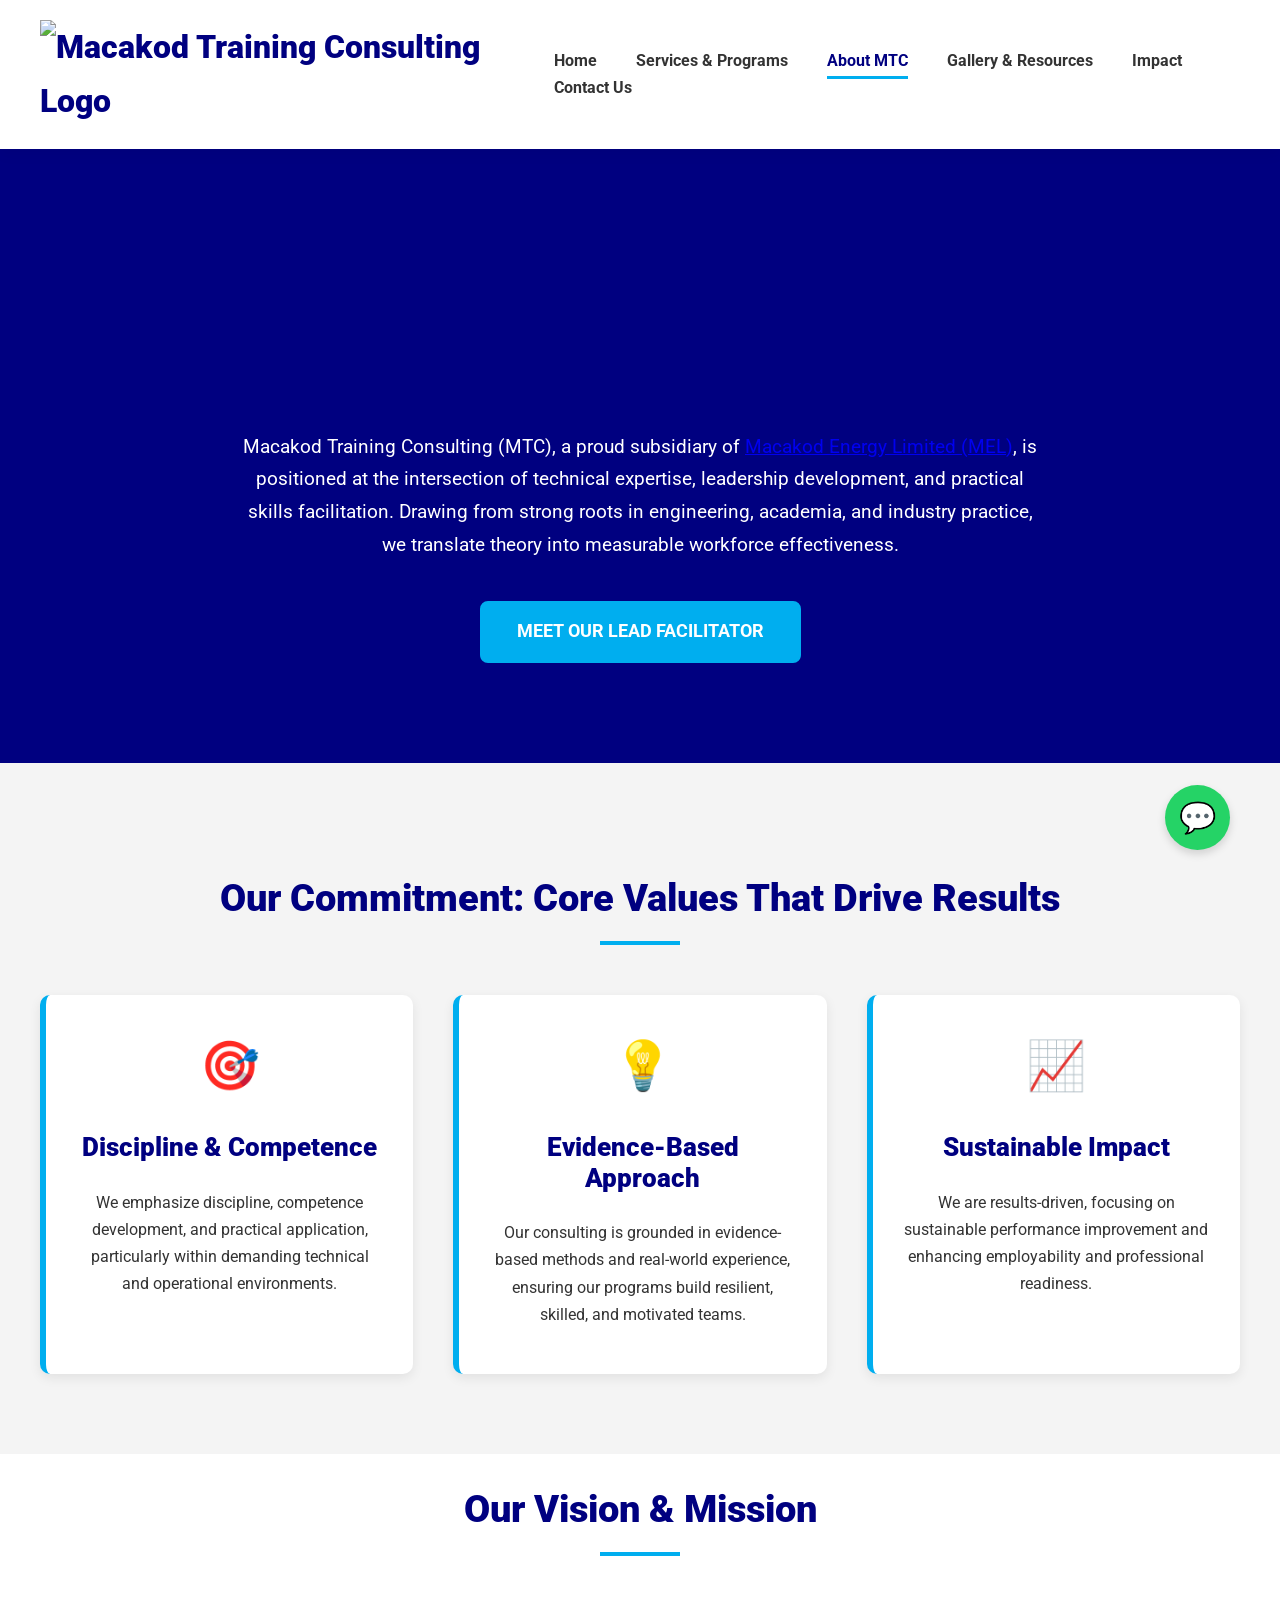
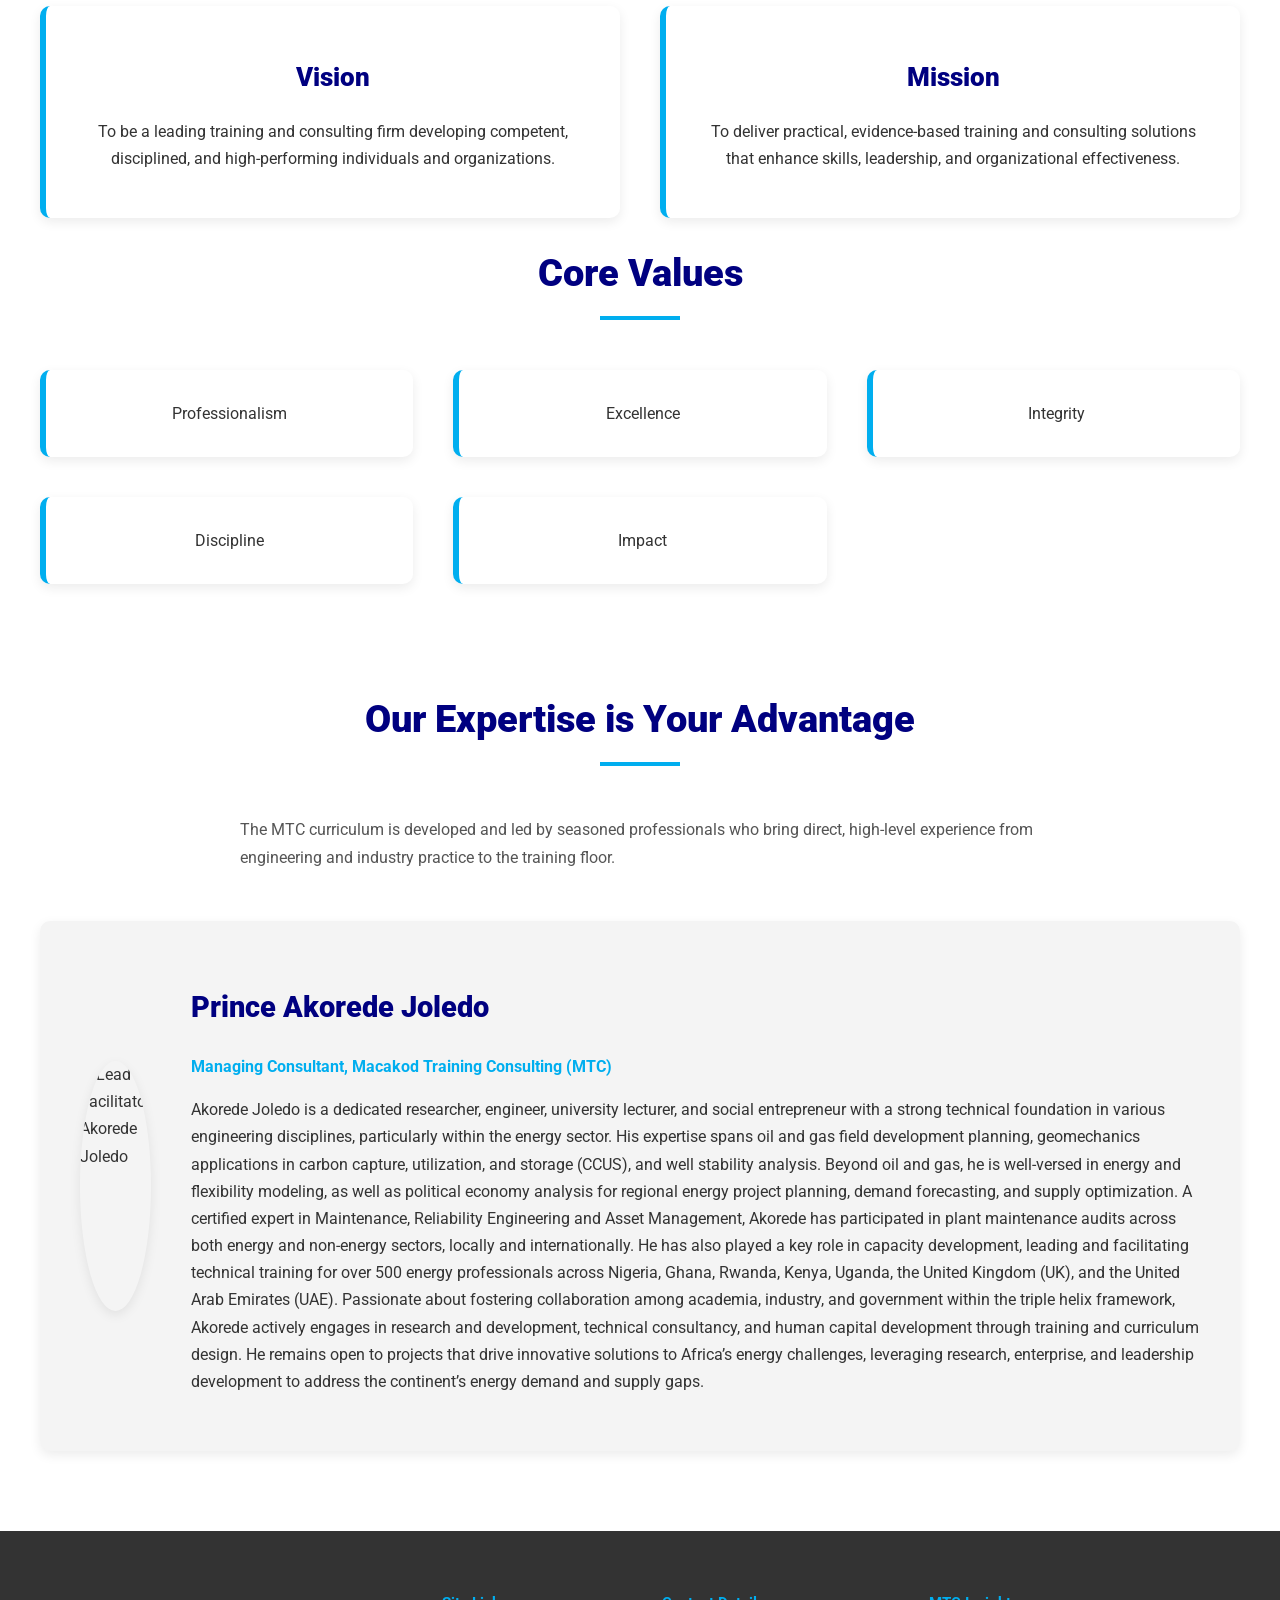
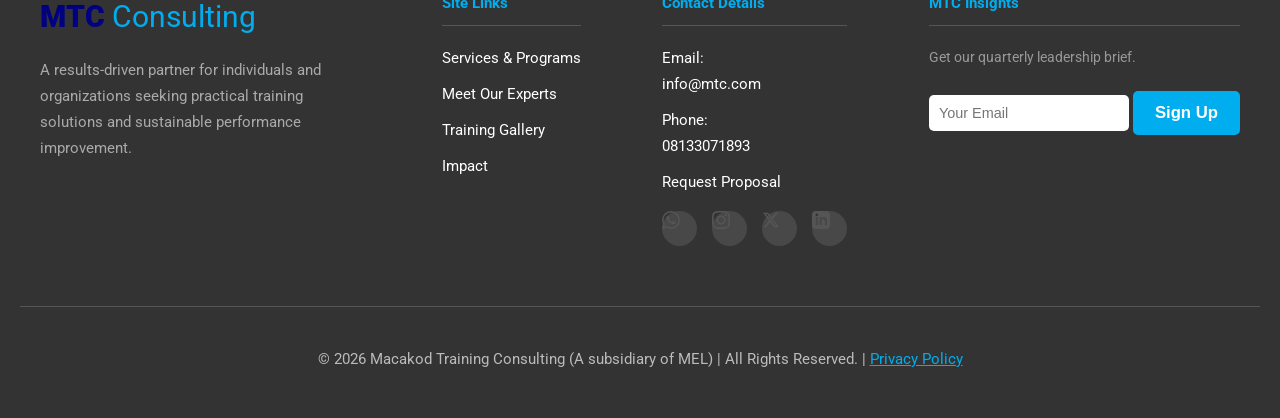
==== commit 713db5dd: "Enhance MTC About page with social media links Added social media links and updated logo in the head" ====
--- a/mtc-about.html
+++ b/mtc-about.html
@@ -8,14 +8,55 @@
     
     <meta name="description" content="Learn about Macakod Training Consulting's mission, vision, and core values. Our firm draws from engineering, academic, and industry practice to deliver structured, results-driven training.">
 
+    <!-- KEEPING YOUR ORIGINAL STYLESHEET LINK -->
     <link rel="stylesheet" href="mtc-styles.css">
+
+    <!-- Minimal styles ONLY for the new social media icons -->
+    <style>
+        .social-links {
+            display: flex;
+            gap: 15px;
+            margin-top: 15px;
+        }
+        .social-icon {
+            display: flex;
+            align-items: center;
+            justify-content: center;
+            width: 35px;
+            height: 35px;
+            background: rgba(255, 255, 255, 0.1);
+            border-radius: 50%;
+            transition: all 0.3s ease;
+        }
+        .social-icon:hover {
+            background: #003366; /* Matches your primary blue */
+            transform: translateY(-2px);
+        }
+        .social-icon svg {
+            width: 18px;
+            height: 18px;
+            fill: #555; /* Default grey text color */
+        }
+        .social-icon:hover svg {
+            fill: #fff;
+        }
+        /* Ensure the logo fits in the header */
+        header .logo img {
+            height: 60px; 
+            width: auto;
+        }
+    </style>
 </head>
 <body>
 
     <header>
         <div class="container">
             <div class="nav-content">
-                <a href="mtc-index.html" class="logo">MTC <span>Consulting</span></a>
+                <!-- UPDATED: Replaced text with Image Logo -->
+                <a href="mtc-index.html" class="logo">
+                    <img src="https://z-cdn-media.chatglm.cn/files/34bf2864-cba7-4d40-8141-9ca7978e7791.png?auth_key=1868156680-cb1107b7c574447db97a02366a0ecf97-0-6f13e25dee6cbc1d1f5d077a4cbfdea2" alt="Macakod Training Consulting Logo">
+                </a>
+                
                 <button class="menu-toggle" aria-label="Toggle navigation">&#9776;</button>
                 <nav>
                     <a href="mtc-index.html">Home</a>
@@ -70,28 +111,28 @@
         </section>
 
         <section id="mission-vision">
-    <div class="container">
-        <h2>Our Vision & Mission</h2>
-        <div class="value-grid">
-            <div class="value-card">
-                <h3>Vision</h3>
-                <p>To be a leading training and consulting firm developing competent, disciplined, and high-performing individuals and organizations.</p>
-            </div>
-            <div class="value-card">
-                <h3>Mission</h3>
-                <p>To deliver practical, evidence-based training and consulting solutions that enhance skills, leadership, and organizational effectiveness.</p>
-            </div>
-        </div>
-        <h2>Core Values</h2>
-        <div class="value-grid">
-            <div class="value-card">Professionalism</div>
-            <div class="value-card">Excellence</div>
-            <div class="value-card">Integrity</div>
-            <div class="value-card">Discipline</div>
-            <div class="value-card">Impact</div>
-        </div>
-    </div>
-</section>
+            <div class="container">
+                <h2>Our Vision & Mission</h2>
+                <div class="value-grid">
+                    <div class="value-card">
+                        <h3>Vision</h3>
+                        <p>To be a leading training and consulting firm developing competent, disciplined, and high-performing individuals and organizations.</p>
+                    </div>
+                    <div class="value-card">
+                        <h3>Mission</h3>
+                        <p>To deliver practical, evidence-based training and consulting solutions that enhance skills, leadership, and organizational effectiveness.</p>
+                    </div>
+                </div>
+                <h2>Core Values</h2>
+                <div class="value-grid">
+                    <div class="value-card">Professionalism</div>
+                    <div class="value-card">Excellence</div>
+                    <div class="value-card">Integrity</div>
+                    <div class="value-card">Discipline</div>
+                    <div class="value-card">Impact</div>
+                </div>
+            </div>
+        </section>
 
         <section id="trainer-profile">
             <div class="container">
@@ -149,6 +190,22 @@
                     <li>Phone: <a href="tel:08133071893">08133071893</a></li>
                     <li><a href="mtc-contact.html">Request Proposal</a></li>
                 </ul>
+
+                <!-- ADDED: Social Media Links -->
+                <div class="social-links">
+                    <a href="https://wa.me/2348133071893" class="social-icon" target="_blank" title="WhatsApp">
+                        <svg viewBox="0 0 24 24" xmlns="http://www.w3.org/2000/svg"><path d="M17.472 14.382c-.297-.149-1.758-.867-2.03-.967-.273-.099-.471-.148-.67.15-.197.297-.767.966-.94 1.164-.173.199-.347.223-.644.075-.297-.15-1.255-.463-2.39-1.475-.883-.788-1.48-1.761-1.653-2.059-.173-.297-.018-.458.13-.606.134-.133.298-.347.446-.52.149-.174.198-.298.298-.497.099-.198.05-.371-.025-.52-.075-.149-.669-1.612-.916-2.207-.242-.579-.487-.5-.669-.51-.173-.008-.371-.01-.57-.01-.198 0-.52.074-.792.372-.272.297-1.04 1.016-1.04 2.479 0 1.462 1.065 2.875 1.213 3.074.149.198 2.096 3.2 5.077 4.487.709.306 1.262.489 1.694.625.712.227 1.36.195 1.871.118.571-.085 1.758-.719 2.006-1.413.248-.694.248-1.289.173-1.413-.074-.124-.272-.198-.57-.347m-5.421 7.403h-.004a9.87 9.87 0 01-5.031-1.378l-.361-.214-3.741.982.998-3.648-.235-.374a9.86 9.86 0 01-1.51-5.26c.001-5.45 4.436-9.884 9.888-9.884 2.64 0 5.122 1.03 6.988 2.898a9.825 9.825 0 012.893 6.994c-.003 5.45-4.437 9.884-9.885 9.884m8.413-18.297A11.815 11.815 0 0012.05 0C5.495 0 .16 5.335.157 11.892c0 2.096.547 4.142 1.588 5.945L.057 24l6.305-1.654a11.882 11.882 0 005.683 1.448h.005c6.554 0 11.89-5.335 11.893-11.893a11.821 11.821 0 00-3.48-8.413z"/></svg>
+                    </a>
+                    <a href="#" class="social-icon" target="_blank" title="Instagram">
+                        <svg viewBox="0 0 24 24" xmlns="http://www.w3.org/2000/svg"><path d="M12 2.163c3.204 0 3.584.012 4.85.07 3.252.148 4.771 1.691 4.919 4.919.058 1.265.069 1.645.069 4.849 0 3.205-.012 3.584-.069 4.849-.149 3.225-1.664 4.771-4.919 4.919-1.266.058-1.644.07-4.85.07-3.204 0-3.584-.012-4.849-.07-3.26-.149-4.771-1.699-4.919-4.92-.058-1.265-.07-1.644-.07-4.849 0-3.204.013-3.583.07-4.849.149-3.227 1.664-4.771 4.919-4.919 1.266-.057 1.645-.069 4.849-.069zm0-2.163c-3.259 0-3.667.014-4.947.072-4.358.2-6.78 2.618-6.98 6.98-.059 1.281-.073 1.689-.073 4.948 0 3.259.014 3.668.072 4.948.2 4.358 2.618 6.78 6.98 6.98 1.281.058 1.689.072 4.948.072 3.259 0 3.668-.014 4.948-.072 4.354-.2 6.782-2.618 6.979-6.98.059-1.28.073-1.689.073-4.948 0-3.259-.014-3.667-.072-4.947-.196-4.354-2.617-6.78-6.979-6.98-1.281-.059-1.69-.073-4.949-.073zm0 5.838c-3.403 0-6.162 2.759-6.162 6.162s2.759 6.163 6.162 6.163 6.162-2.759 6.162-6.163c0-3.403-2.759-6.162-6.162-6.162zm0 10.162c-2.209 0-4-1.79-4-4 0-2.209 1.791-4 4-4s4 1.791 4 4c0 2.21-1.791 4-4 4zm6.406-11.845c-.796 0-1.441.645-1.441 1.44s.645 1.44 1.441 1.44c.795 0 1.439-.645 1.439-1.44s-.644-1.44-1.439-1.44z"/></svg>
+                    </a>
+                    <a href="#" class="social-icon" target="_blank" title="X (Twitter)">
+                        <svg viewBox="0 0 24 24" xmlns="http://www.w3.org/2000/svg"><path d="M18.244 2.25h3.308l-7.227 8.26 8.502 11.24H16.17l-5.214-6.817L4.99 21.75H1.68l7.73-8.835L1.254 2.25H8.08l4.713 6.231zm-1.161 17.52h1.833L7.084 4.126H5.117z"/></svg>
+                    </a>
+                    <a href="#" class="social-icon" target="_blank" title="LinkedIn">
+                        <svg viewBox="0 0 24 24" xmlns="http://www.w3.org/2000/svg"><path d="M19 0h-14c-2.761 0-5 2.239-5 5v14c0 2.761 2.239 5 5 5h14c2.762 0 5-2.239 5-5v-14c0-2.761-2.238-5-5-5zm-11 19h-3v-11h3v11zm-1.5-12.268c-.966 0-1.75-.79-1.75-1.764s.784-1.764 1.75-1.764 1.75.79 1.75 1.764-.783 1.764-1.75 1.764zm13.5 12.268h-3v-5.604c0-3.368-4-3.113-4 0v5.604h-3v-11h3v1.765c1.396-2.586 7-2.777 7 2.476v6.759z"/></svg>
+                    </a>
+                </div>
             </div>
 
             <div class="footer-links">
